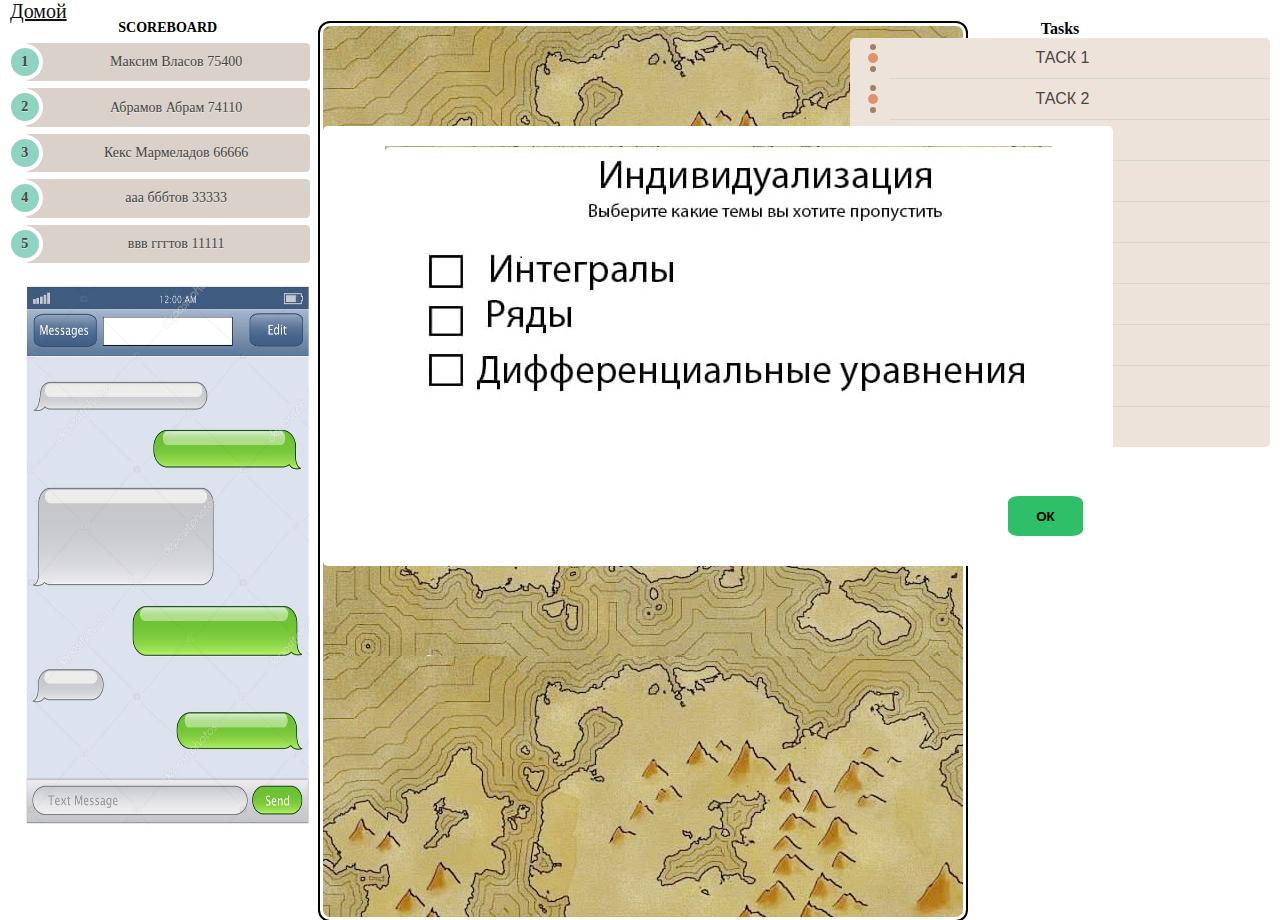
==== Shashland/map.html @ 4e96edee "Add files via upload" ====
<!DOCTYPE html>
<html>
<head>
	<title>Shashland</title>
</head>
	<link rel="stylesheet" type="text/css" href="style.css">
	<script src="jquery-3.6.0.min.js"></script>
	<script src='arrows.1.0.0.js' type='text/javascript'></script>
	<script src='script.js' type='text/javascript'></script>
<body>
	<div class="container">
	<div id="scoreboard">
		<ol class="rounded">
			<b>SCOREBOARD</b>
  <li><a href="#">Максим Власов 75400</a></li>
  <li><a href="#">Абрамов Абрам   74110</a></li>
  <li><a href="#">Кекс Мармеладов 66666</a></li>
  <li><a href="#">ааа бббтов   33333</a></li>
  <li><a href="#">ввв гггтов   11111</a></li>
</ol>
<img src="chat.jpg" style="margin-top:15px;width: 100%; height: 540px; overflow: hidden;">
	</div>
	<a href="file:///C:/Users/%D0%A2%D0%B8%D0%BC%D0%BE%D1%84%D0%B5%D0%B9/Desktop/Shashland/index.html" class="home" style="margin-left: 10px;margin-top: 20px;">Домой</a>
	<div class="map" id="map_id">
		<div class="popup"><img src="indiv.jpg" id="indiv"><button class="ok" onclick="openclose()"><b>ОК</b></button></div>

	</div>
	<div class="tasks">
		<b>Tasks</b>
		<ul class="beads">
		  <li><a href="#">Таск 1</a></li>
		  <li><a href="#">Таск 2</a></li>
		  <li><a href="#">Таск 3</a></li>
		  <li><a href="#">Таск 4</a></li>
		  <li><a href="#">Таск 5</a></li>
		   <li><a href="#">Таск 6</a></li>
		  <li><a href="#">Таск 7</a></li>
		  <li><a href="#">Таск 8</a></li>
		  <li><a href="#">Таск 9</a></li>
		  <li><a href="#">Таск 10</a></li>
		</ul>
	</div>
	</div>
</body>
</html>
---- Shashland/style.css ----
#scoreboard {
width: 22.3%;
margin-left: 25px;
text-align: center;

}
.container { position: relative; }
.container div { position: absolute; }


.rounded {
counter-reset: li; 
list-style: none; 
font: 14px "Trebuchet MS", "Lucida Sans";
padding: 0;
text-shadow: 0 1px 0 rgba(255,255,255,.5);
margin-top: 20px;


}
.rounded a {
position: relative;
display: block;
padding: .8em .8em .8em 2em;
margin: .5em 0;
background: #DAD2CA;
color: #444;
text-decoration: none;
border-radius: .3em;
transition: .3s ease-out;
}
.rounded a:hover {background: #E9E4E0;}
.rounded a:hover:before {transform: rotate(360deg);}
.rounded a:before {
content: counter(li);
counter-increment: li;
position: absolute;
left: -1.3em;
top: 50%;
margin-top: -1.3em;
background: #8FD4C1;
height: 2em;
width: 2em;
line-height: 2em;
border: .3em solid white;
text-align: center;
font-weight: bold;
border-radius: 2em;
transition: all .3s ease-out;
}

.tasks {
    right: 10px;
    top: 20px;;
    width: 420px;
    text-align: center;
}

.beads {
list-style: none;
background: #EEE3DB;
margin: 0;
padding-left: 40px;
border-radius: 5px;
}
.beads li {
text-transform: uppercase;
font-family: 'Montserrat', sans-serif;
line-height: 40px;
border-bottom: 1px solid #D4D7D6;
position: relative;
}
.beads a {
text-decoration: none;
color: #464643;
display: block;
line-height: 40px;
position: relative;
}
.beads a:before {
content:"";
position: absolute;
left: -20px;
top: 6px;
width: 6px;
height: 6px;
border-radius: 50%;
background: #A58063;
}
.beads li:last-child {border-bottom: none;}
.beads li:before, 
.beads li:after {
content:"";
position: absolute;
border-radius: 50%;
}
.beads li:before {
top: calc(50% - 5px);
background: #E0926E;
left: -22px;
width: 10px;
height: 10px;
transition: 0.5s linear;
}
.beads li:after {
bottom: 6px;
left: -20px;
width: 6px;
height: 6px;
background: #A58063;
}
.beads li:hover:before {background: #FFCE08;}





.home {
    font-size: 20px;
    color: #101010;
    margin-top: 30px;
    margin-left: 25px; 

}

/* Стили меню */
#nav {
    display:inline-block;
    width:100%;
    margin:0px auto;
    padding:0;
    background:#202020 repeat-x 0 -110px;

    border-radius:5px; /*немного css3*/
    -moz-border-radius:10px;
    -webkit-border-radius:10px;
    box-shadow:0 2px 2px rgba(0,0,0, .5);
    -moz-box-shadow:0 2px 2px rgba(0,0,0, .5);
    -webkit-box-shadow:0 2px 2px rgba(0,0,0, .5);
}
#nav li {
    margin:10px;
    float:left;
    position:relative;
    list-style:none;
}
#nav a {
    font-weight:bold;
    color:#e7e5e5;
    text-decoration:none;
    display:block;
    padding:8px 20px;

    border-radius:10px; /*немного css3*/
    -moz-border-radius:10px;
    -webkit-border-radius:10px;
    text-shadow:0 2px 2px rgba(0,0,0, .7);
}

/* sВыбранный пункт меню */
#nav .current a, #nav li:hover > a {
    background:#7788aa url(../images/bg.png) repeat-x 0 -20px;
    color:#000;
    border-top:1px solid #f8f8f8;

    box-shadow:0 2px 2px rgba(0,0,0, .7); /*немного css3*/
    -moz-box-shadow:0 2px 2px rgba(0,0,0, .7);
    -webkit-box-shadow:0 2px 2px rgba(0,0,0, .7);
    text-shadow:0 2px 2px rgba(255,255,255, 0.7);
}

/* Подуровень */
#nav ul li:hover a, #nav li:hover li a {
    background:none;
    border:none;
    color:#000;
}
#nav ul li a:hover {
    background:#335599 url(../images/bg.png) repeat-x 0 -100px;
    color:#fff;

    border-radius:10px; /*немного css3*/
    -moz-border-radius:10px;
    -webkit-border-radius:10px;
    text-shadow:0 2px 2px rgba(0,0,0, 0.7);
}

#nav ul li:first-child > a {
    -moz-border-radius-topleft:10px; /*немного css3*/
    -moz-border-radius-topright:10px;
    -webkit-border-top-left-radius:10px;
    -webkit-border-top-right-radius:10px;
}
#nav ul li:last-child > a {
    -moz-border-radius-bottomleft:10px; /*немного css3*/
    -moz-border-radius-bottomright:10px;
    -webkit-border-bottom-left-radius:10px;
    -webkit-border-bottom-right-radius:10px;
}

/* выпадающий список */
#nav li:hover > ul {
    opacity:1;
    visibility:visible;
}
#nav ul {
    opacity:0;
    visibility:hidden;
    padding:0;
    width:175px;
    position:absolute;
    background:#aabbcc url(../images/bg.png) repeat-x 0 0;
    border:1px solid #7788aa;

    border-radius:10px; /*немного css3*/
    -moz-border-radius:10px;
    -webkit-border-radius:10px;
    box-shadow:0 2px 2px rgba(0,0,0, .5);
    -moz-box-shadow:0 2px 2px rgba(0,0,0, .5);
    -webkit-box-shadow:0 2px 2px rgba(0,0,0, .5);

    -moz-transition:opacity .25s linear, visibility .1s linear .1s;
    -webkit-transition:opacity .25s linear, visibility .1s linear .1s;
    -o-transition:opacity .25s linear, visibility .1s linear .1s;
    transition:opacity .25s linear, visibility .1s linear .1s;
}
#nav ul li {
    float:none;
    margin:0;
}
#nav ul a {
    font-weight:normal;
    text-shadow:0 2px 2px rgba(255,255,255, 0.7);
}
#nav ul ul {
    left:160px;
    top:0px;
}




* {margin: 0;
    padding: 0;}
#h {
     margin:0;
    padding:0;
    width:100%;
    height: 50px;
    background-color:#202020;
    font-size: 20px;
    display: flex;
    flex-direction: row;
    align-items: center;
} 
a { margin-right: 35px; color: white;}
#l {
    margin-right: 35px;
}
#pers {
    margin: 10px 0 0 0;
    width: 60%;
    height: 560px;
}
div.flex{
    display: flex;
    flex-direction: column;
}
#score {
    width: 100%;
    height: auto;
}
#meeting {
    margin: 10px 0 0 0;
    width: 60%;
    height: 280px;
}
.map {
        left: 25vw;
        height: 99vh;
        width: 50vw;
        outline: 2px solid #000;
        border: 3px solid #fff;
        border-radius: 10px;
        background-image: url('map.jpg');
        position: relative;
    }


p { text-align: center; }

    .start_point {
        background: rgba(61, 246, 90, 0.51);
        background-image: -webkit-linear-gradient(top, rgba(61, 246, 90, 0.51), rgba(11, 173, 13, 0.97));
        background-image: -moz-linear-gradient(top, rgba(61, 246, 90, 0.51), rgba(11, 173, 13, 0.97));
        background-image: -ms-linear-gradient(top, rgba(61, 246, 90, 0.51), rgba(11, 173, 13, 0.97));
        background-image: -o-linear-gradient(top, rgba(61, 246, 90, 0.51), rgba(11, 173, 13, 0.97));
        background-image: -webkit-gradient(to bottom, rgba(61, 246, 90, 0.51), rgba(11, 173, 13, 0.97));
        border-radius: 100px;
        height: 30px;
        width: 30px;
        line-height: 10px;
        color: #FFFFFF;
        font-family: Brush Script MT;
        border: outset #00A70A 3px;
     }
     .lesson_point {
        background: #6DABED;
        background-image: -webkit-linear-gradient(top, #6DABED, rgba(69, 42, 195, 0.97));
        background-image: -moz-linear-gradient(top, #6DABED, rgba(69, 42, 195, 0.97));
        background-image: -ms-linear-gradient(top, #6DABED, rgba(69, 42, 195, 0.97));
        background-image: -o-linear-gradient(top, #6DABED, rgba(69, 42, 195, 0.97));
        background-image: -webkit-gradient(to bottom, #6DABED, rgba(69, 42, 195, 0.97));
        border-radius: 100px;
        height: 20px;
        width: 20px;
        line-height: 10px;
        color: #FFFFFF;
        font-family: Brush Script MT;
        border: outset #4538D5 3px;     
     }
     .task_point {
        background: rgba(251, 133, 133, 0.94);
        background-image: -webkit-linear-gradient(top, rgba(251, 133, 133, 0.94), #A10228);
        background-image: -moz-linear-gradient(top, rgba(251, 133, 133, 0.94), #A10228);
        background-image: -ms-linear-gradient(top, rgba(251, 133, 133, 0.94), #A10228);
        background-image: -o-linear-gradient(top, rgba(251, 133, 133, 0.94), #A10228);
        background-image: -webkit-gradient(to bottom, rgba(251, 133, 133, 0.94), #A10228);
        border-radius: 100px;
        height: 25px;
        width: 25px;
        line-height: 10px;
        color: #FFFFFF;
        font-family: Brush Script MT;
        border: outset #AF0F0F 3px;
     }
     .boss_point {
        background: rgba(255, 0, 215, 0.94);
        background-image: -webkit-linear-gradient(top, rgba(255, 0, 215, 0.94), #840987);
        background-image: -moz-linear-gradient(top, rgba(255, 0, 215, 0.94), #840987);
        background-image: -ms-linear-gradient(top, rgba(255, 0, 215, 0.94), #840987);
        background-image: -o-linear-gradient(top, rgba(255, 0, 215, 0.94), #840987);
        background-image: -webkit-gradient(to bottom, rgba(255, 0, 215, 0.94), #840987);
        border-radius: 100px;
        height: 35px;
        width: 35px;
        line-height: 10px;
        color: #FFFFFF;
        font-family: Brush Script MT;
        border: outset #A72092 3px;
     }
     .suprize_point {
        background: rgba(236, 251, 133, 0.94);
        background-image: -webkit-linear-gradient(top, rgba(236, 251, 133, 0.94), #BBB90E);
        background-image: -moz-linear-gradient(top, rgba(236, 251, 133, 0.94), #BBB90E);
        background-image: -ms-linear-gradient(top, rgba(236, 251, 133, 0.94), #BBB90E);
        background-image: -o-linear-gradient(top, rgba(236, 251, 133, 0.94), #BBB90E);
        background-image: -webkit-gradient(to bottom, rgba(236, 251, 133, 0.94), #BBB90E);
        border-radius: 0px;
        height: 25px;
        width: 25px;
        line-height: 10px;
        color: #FFFFFF;
        font-family: Brush Script MT;
        border: outset #D9DF1A 3px;
     }
     
     .start_point:hover {
        border: inset #00A70A 3px;
        background: rgba(11, 173, 13, 0.97);
        background-image: -webkit-linear-gradient(top, rgba(11, 173, 13, 0.97), rgba(61, 246, 90, 0.51));
        background-image: -moz-linear-gradient(top, rgba(11, 173, 13, 0.97), rgba(61, 246, 90, 0.51));
        background-image: -ms-linear-gradient(top, rgba(11, 173, 13, 0.97), rgba(61, 246, 90, 0.51));
        background-image: -o-linear-gradient(top, rgba(11, 173, 13, 0.97), rgba(61, 246, 90, 0.51));
        background-image: -webkit-gradient(to bottom, rgba(11, 173, 13, 0.97), rgba(61, 246, 90, 0.51));
        height: 35px;
        width: 35px;
        border-radius: 100px;
     }
     .lesson_point:hover {
        border: inset #4538D5 3px;
        background: rgba(69, 42, 195, 0.97);
        background-image: -webkit-linear-gradient(top, rgba(69, 42, 195, 0.97), #6DABED);
        background-image: -moz-linear-gradient(top, rgba(69, 42, 195, 0.97), #6DABED);
        background-image: -ms-linear-gradient(top, rgba(69, 42, 195, 0.97), #6DABED);
        background-image: -o-linear-gradient(top, rgba(69, 42, 195, 0.97), #6DABED);
        background-image: -webkit-gradient(to bottom, rgba(69, 42, 195, 0.97), #6DABED);
        height: 25px;
        width: 25px;
        border-radius: 100px;
     }
     .task_point:hover {
        border: inset #AF0F0F 3px;
        background: #A10228;
        background-image: -webkit-linear-gradient(top, #A10228, rgba(251, 133, 133, 0.94));
        background-image: -moz-linear-gradient(top, #A10228, rgba(251, 133, 133, 0.94));
        background-image: -ms-linear-gradient(top, #A10228, rgba(251, 133, 133, 0.94));
        background-image: -o-linear-gradient(top, #A10228, rgba(251, 133, 133, 0.94));
        background-image: -webkit-gradient(to bottom, #A10228, rgba(251, 133, 133, 0.94));
        height: 30px;
        width: 30px;
        border-radius: 100px;
     }
     .boss_point:hover {
        border: inset #A72092 3px;
        background: #840987;
        background-image: -webkit-linear-gradient(top, #840987, rgba(255, 0, 215, 0.94));
        background-image: -moz-linear-gradient(top, #840987, rgba(255, 0, 215, 0.94));
        background-image: -ms-linear-gradient(top, #840987, rgba(255, 0, 215, 0.94));
        background-image: -o-linear-gradient(top, #840987, rgba(255, 0, 215, 0.94));
        background-image: -webkit-gradient(to bottom, #840987, rgba(255, 0, 215, 0.94));
        height: 40px;
        width: 40px;
        border-radius: 100px;
     }
     .suprize_point:hover {
        border: inset #D9DF1A 3px;
        background: #BBB90E;
        background-image: -webkit-linear-gradient(top, #BBB90E, rgba(236, 251, 133, 0.94));
        background-image: -moz-linear-gradient(top, #BBB90E, rgba(236, 251, 133, 0.94));
        background-image: -ms-linear-gradient(top, #BBB90E, rgba(236, 251, 133, 0.94));
        background-image: -o-linear-gradient(top, #BBB90E, rgba(236, 251, 133, 0.94));
        background-image: -webkit-gradient(to bottom, #BBB90E, rgba(236, 251, 133, 0.94));
        height: 30px;
        width: 30px;
        border-radius: 0px;
     }


     .popup {
        margin: 100px  0 50px;
        display: none;
        font-size: 20px;
        padding: 20px;
        background: #fff;
        border-radius: 5px;
        text-align: center;
        width: 750px;
        height: 400px;
        
        transition: all 5s ease-in-out;
        position: relative;
        z-index: 1000;
      }
    .ok {
          width: 75px;
          height: 40px;
          background-color: #30bf69;
          border:0;
          padding:0;
          border-radius: 15%;
          position: absolute;
          bottom: 30px;
          right: 30px;
      }
      .next-class {
          text-decoration: underline;
          position: absolute;
          bottom: 30px;
          right: 30px;
          border:0;
          padding:0;
          width: 75px;
          height: 40px;
          color: #e3884a;
      }

canvas {
    position: absolute;
    left: 0;
    top: 0;
    right: 0;
    bottom: 0;
    width: 100%;
    height: 100%;
    background: #000;
    background-image: url('map.jpg');
    z-index: 0;
  }

  #list {
    position: absolute;
    top:60px;
    right: 180px;
    width: 30%; 
    height: auto;

}

#mem1 {
    width: 500px;
    height: auto;
}
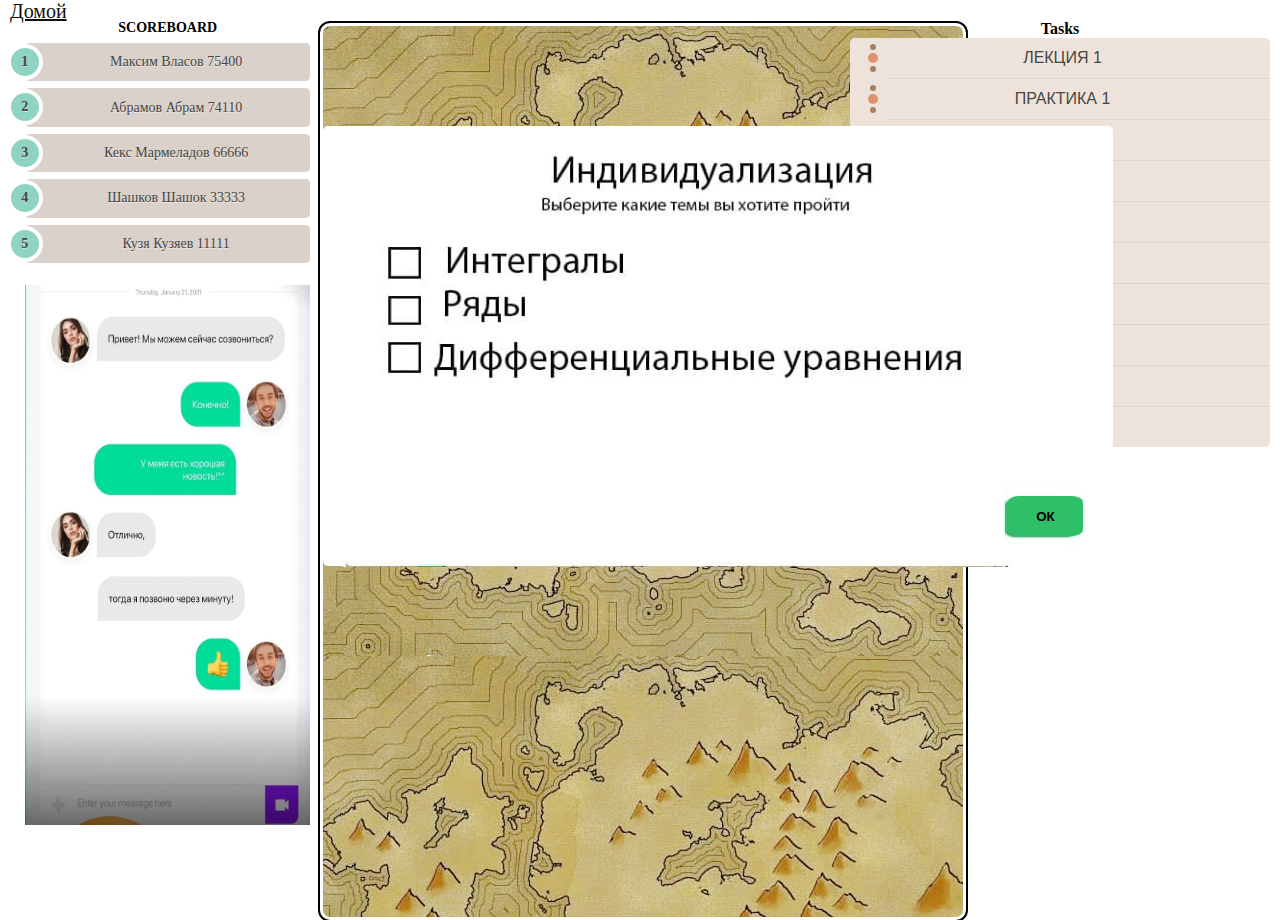
==== commit f55ad104: "Add files via upload" ====
--- a/Shashland/map.html
+++ b/Shashland/map.html
@@ -15,29 +15,29 @@
   <li><a href="#">Максим Власов 75400</a></li>
   <li><a href="#">Абрамов Абрам   74110</a></li>
   <li><a href="#">Кекс Мармеладов 66666</a></li>
-  <li><a href="#">ааа бббтов   33333</a></li>
-  <li><a href="#">ввв гггтов   11111</a></li>
+  <li><a href="#">Шашков Шашок   33333</a></li>
+  <li><a href="#">Кузя Кузяев   11111</a></li>
 </ol>
 <img src="chat.jpg" style="margin-top:15px;width: 100%; height: 540px; overflow: hidden;">
 	</div>
-	<a href="file:///C:/Users/%D0%A2%D0%B8%D0%BC%D0%BE%D1%84%D0%B5%D0%B9/Desktop/Shashland/index.html" class="home" style="margin-left: 10px;margin-top: 20px;">Домой</a>
+	<a href="https://shashland-nyx3m.ondigitalocean.app/index.html" class="home" style="margin-left: 10px;margin-top: 20px;">Домой</a>
 	<div class="map" id="map_id">
-		<div class="popup"><img src="indiv.jpg" id="indiv"><button class="ok" onclick="openclose()"><b>ОК</b></button></div>
+		<div class="popup"><img src="indiv.jpg" id="indiv"><button class="ok"><b>ОК</b></button></div>
 
 	</div>
 	<div class="tasks">
 		<b>Tasks</b>
 		<ul class="beads">
-		  <li><a href="#">Таск 1</a></li>
-		  <li><a href="#">Таск 2</a></li>
-		  <li><a href="#">Таск 3</a></li>
-		  <li><a href="#">Таск 4</a></li>
-		  <li><a href="#">Таск 5</a></li>
-		   <li><a href="#">Таск 6</a></li>
-		  <li><a href="#">Таск 7</a></li>
-		  <li><a href="#">Таск 8</a></li>
-		  <li><a href="#">Таск 9</a></li>
-		  <li><a href="#">Таск 10</a></li>
+			<li><a href="#">Лекция 1</a></li>
+			<li><a href="#">Практика 1</a></li>
+			<li><a href="#">Лекция 2</a></li>
+			<li><a href="#">Практика 2</a></li>
+			<li><a href="#">Лекция 3</a></li>
+			<li><a href="#">Практика 3</a></li>
+			<li><a href="#">Лекция 4</a></li>
+			<li><a href="#">Практика 4</a></li>
+			<li><a href="#">Лекция 5</a></li>
+			<li><a href="#">Практика 5</a></li>
 		</ul>
 	</div>
 	</div>
--- a/Shashland/style.css
+++ b/Shashland/style.css
@@ -492,3 +492,11 @@
     width: 500px;
     height: auto;
 }
+#indiv {
+    width: 760px;
+    height: auto;
+}
+#mem1 {
+    width: 500px;
+    height: 300px;;
+}
